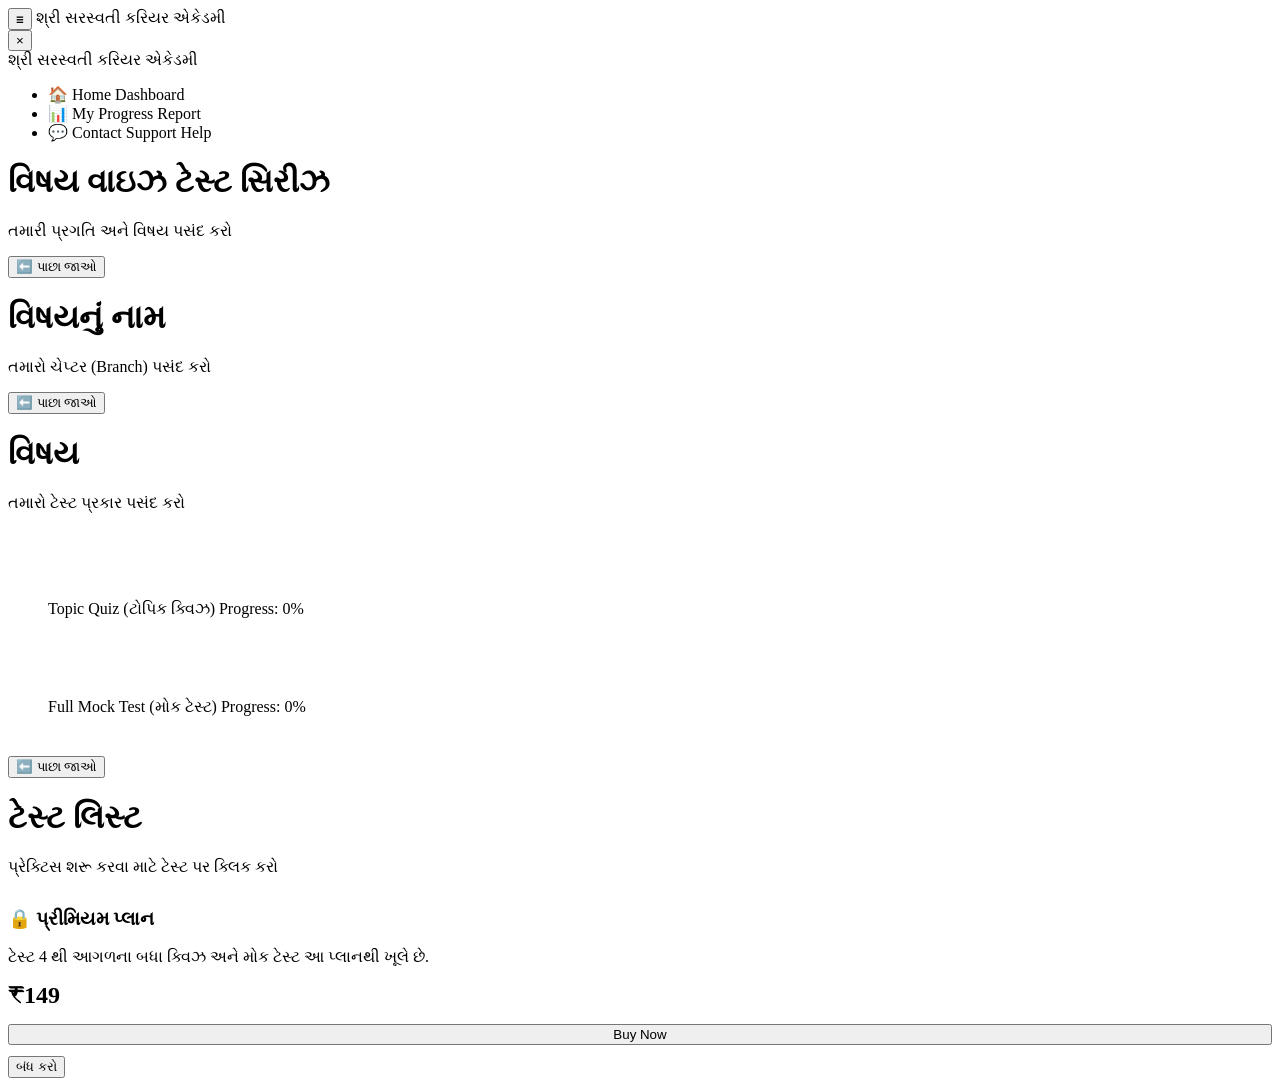
==== index.html @ a3660502 "Add initial index.html for GSRTC Conductor Prep Initial HTML structure for GSRTC Conductor Prep 2026" ====
<!DOCTYPE html>
<html lang="gu">
<head>
    <meta charset="UTF-8">
    <meta name="viewport" content="width=device-width, initial-scale=1.0">
    <title>GSRTC Conductor Prep 2026</title>
    <link rel="preconnect" href="https://fonts.googleapis.com">
    <link rel="preconnect" href="https://fonts.gstatic.com" crossorigin>
    <link href="https://fonts.googleapis.com/css2?family=Fraunces:opsz,wght@9..144,600;9..144,700;9..144,800&family=Hind+Vadodara:wght@400;500;600;700&family=JetBrains+Mono:wght@500;700&display=swap" rel="stylesheet">
    <link rel="stylesheet" href="css/style.css">
</head>
<body>

    <div class="top-navbar">
        <button class="menu-trigger" onclick="toggleSidebar()">☰</button>
        <span>શ્રી સરસ્વતી કરિયર એકેડમી</span>
    </div>

    <div id="sidebar-overlay" class="sidebar-overlay" onclick="toggleSidebar()"></div>
    <div id="sidebar" class="sidebar">
        <button class="sidebar-close" onclick="toggleSidebar()">×</button>
        <div class="sidebar-brand">શ્રી સરસ્વતી કરિયર એકેડમી</div>
        
        <div id="profile-area" class="profile-section">
            </div>

        <ul class="sidebar-menu">
            <li class="sidebar-item active-menu" onclick="changeScreenFromSidebar('screen-subjects')">🏠 Home Dashboard</li>
            <li class="sidebar-item" onclick="alert('તમારો કુલ સ્કોર પ્રોફાઇલ સેક્શનમાં જોઈ શકાય છે.')">📊 My Progress Report</li>
            <li class="sidebar-item" onclick="alert('WhatsApp Help Support: 9999999999')">💬 Contact Support Help</li>
        </ul>
    </div>

    <div id="screen-subjects" class="screen active">
        <header>
            <h1>વિષય વાઇઝ ટેસ્ટ સિરીઝ</h1>
            <p>તમારી પ્રગતિ અને વિષય પસંદ કરો</p>
        </header>
        <div class="grid" id="subjects-container">
            </div>
    </div>
    
    <div id="screen-branches" class="screen">
        <button class="back-btn" onclick="window.history.back()">⬅️ પાછા જાઓ</button>
        <header>
            <h1 id="current-subject-title-branch">વિષયનું નામ</h1>
            <p>તમારો ચેપ્ટર (Branch) પસંદ કરો</p>
        </header>
        <div class="grid" id="branches-container">
            </div>
    </div>
    
    <div id="screen-type-select" class="screen">
        <button class="back-btn" onclick="window.history.back()">⬅️ પાછા જાઓ</button>
        <header>
            <h1 id="current-subject-name">વિષય</h1>
            <p>તમારો ટેસ્ટ પ્રકાર પસંદ કરો</p>
        </header>
        <div class="grid" style="margin-top: 3rem;">
            <div class="card" style="padding: 2.5rem; flex-direction:column; justify-content: center;" onclick="goToQuizList('Quiz')">
                <span>Topic Quiz (ટોપિક ક્વિઝ)</span>
                <span class="sub-perc" id="quiz-type-perc">Progress: 0%</span>
            </div>
            <div class="card" style="padding: 2.5rem; flex-direction:column; justify-content: center;" onclick="goToQuizList('Mock Test')">
                <span>Full Mock Test (મોક ટેસ્ટ)</span>
                <span class="sub-perc" id="mock-type-perc">Progress: 0%</span>
            </div>
        </div>
    </div>

    <div id="screen-quiz-list" class="screen">
        <button class="back-btn" onclick="window.history.back()">⬅️ પાછા જાઓ</button>
        <header>
            <h1 id="current-list-title">ટેસ્ટ લિસ્ટ</h1>
            <p>પ્રેક્ટિસ શરૂ કરવા માટે ટેસ્ટ પર ક્લિક કરો</p>
        </header>
        <div id="dynamic-list-container" style="margin-top: 2rem;"></div>
    </div>

    <div id="paywall-modal" class="modal">
        <div class="modal-content">
            <h3>🔒 પ્રીમિયમ પ્લાન</h3>
            <p>ટેસ્ટ 4 થી આગળના બધા ક્વિઝ અને મોક ટેસ્ટ આ પ્લાનથી ખૂલે છે.</p>
            <h2 style="color:var(--gold); margin: 15px 0;">₹149</h2>
            <button class="btn" style="width: 100%; margin-bottom: 0.7rem;" onclick="simulatePayment()">Buy Now</button>
            <button class="back-btn" onclick="closePaywall()">બંધ કરો</button>
        </div>
    </div>

<script src="js/new_main.js"></script>
</body>
</html>
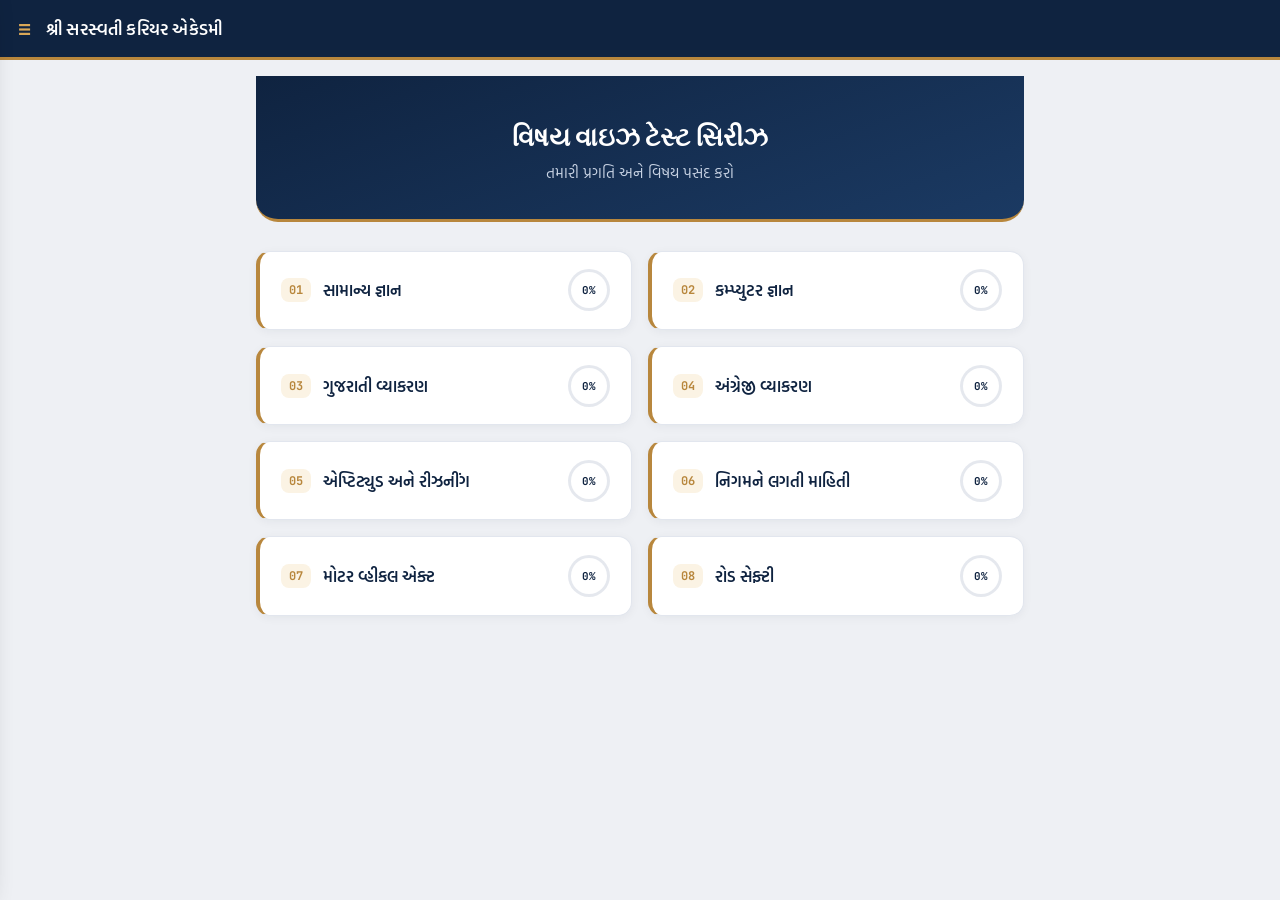
==== commit 6cdca041: "Replace new_main.js script with main.js" ====
--- a/index.html
+++ b/index.html
@@ -87,6 +87,6 @@
         </div>
     </div>
 
-<script src="js/new_main.js"></script>
+<script src="js/main.js"></script>
 </body>
 </html>
--- a/css/style.css
+++ b/css/style.css
@@ -0,0 +1,153 @@
+:root {
+    /* 🎨 TOKEN SYSTEM — "Certificate" palette: deep ink navy + brass gold */
+    --ink: #0f2340;          /* primary navy — header, sidebar, headings */
+    --ink-2: #1b3a63;        /* secondary navy — gradients, hover */
+    --gold: #b8873d;         /* brass accent — achievement, active states */
+    --gold-light: #d9a757;   /* gold gradient highlight */
+    --gold-wash: #fbf3e4;    /* pale gold background wash */
+    --paper: #eef0f4;        /* cool page background (not cream) */
+    --card: #ffffff;
+    --ink-soft: #56637a;     /* secondary text */
+    --line: #e2e6ee;
+    --success: #1f9d6c;
+    --danger: #c7443b;
+    --font-display: 'Fraunces', serif;
+    --font-body: 'Hind Vadodara', 'Segoe UI', sans-serif;
+    --font-mono: 'JetBrains Mono', monospace;
+}
+
+* { box-sizing: border-box; margin: 0; padding: 0; }
+body { font-family: var(--font-body); background-color: var(--paper); color: var(--ink); position: relative; overflow-x: hidden; }
+
+/* HEADER & MENU BAR */
+.top-navbar {
+    background: var(--ink);
+    color: white;
+    padding: 16px 18px;
+    display: flex;
+    align-items: center;
+    gap: 15px;
+    font-family: var(--font-body);
+    font-size: 1.05rem;
+    font-weight: 600;
+    letter-spacing: 0.2px;
+    border-bottom: 3px solid var(--gold);
+}
+.menu-trigger { font-size: 1.4rem; cursor: pointer; background: none; border: none; color: var(--gold-light); line-height: 1; }
+
+header {
+    background: linear-gradient(160deg, var(--ink) 0%, var(--ink-2) 100%);
+    color: white; text-align: center; padding: 2.8rem 1.2rem 2.2rem;
+    border-bottom: 3px solid var(--gold);
+    border-radius: 0 0 22px 22px; margin-bottom: 1.8rem;
+    position: relative;
+}
+header h1 { font-family: var(--font-display); font-weight: 700; font-size: 1.6rem; letter-spacing: 0.2px; }
+header p { color: #c7d2e3; margin-top: 8px; font-size: 0.95rem; }
+
+/* SCREENS SYSTEM */
+.screen { display: none; padding: 1rem; max-width: 800px; margin: 0 auto; }
+.active { display: block; }
+
+/* SUBJECT / BRANCH CARDS */
+.grid { display: grid; grid-template-columns: 1fr; gap: 1rem; margin-top: 1.5rem; }
+@media(min-width: 600px) { .grid { grid-template-columns: 1fr 1fr; } }
+
+.card {
+    background: var(--card); padding: 1.1rem 1.3rem; border-radius: 14px;
+    border: 1px solid var(--line); border-left: 4px solid var(--gold);
+    box-shadow: 0 2px 10px rgba(15, 35, 64, 0.05);
+    cursor: pointer; display: flex; align-items: center; justify-content: space-between;
+    gap: 12px; transition: transform 0.15s ease, box-shadow 0.15s ease;
+}
+.card:hover { transform: translateY(-2px); box-shadow: 0 8px 20px rgba(15, 35, 64, 0.1); }
+.card-left { display: flex; align-items: center; gap: 12px; flex: 1; min-width: 0; }
+.card-num {
+    font-family: var(--font-mono); font-size: 0.75rem; font-weight: 700; color: var(--gold);
+    background: var(--gold-wash); border-radius: 8px; padding: 4px 8px; flex-shrink: 0;
+}
+.card-title { font-weight: 600; font-size: 1rem; color: var(--ink); }
+.card-arrow { color: var(--gold); font-size: 1.1rem; flex-shrink: 0; }
+
+/* Circular progress ring — used for overall / subject progress ("earn your medal") */
+.ring {
+    --pct: 0;
+    width: 42px; height: 42px; border-radius: 50%; flex-shrink: 0;
+    background: conic-gradient(var(--gold) calc(var(--pct) * 3.6deg), #e5e8ee 0deg);
+    display: flex; align-items: center; justify-content: center; padding: 3px;
+}
+.ring-lg { width: 56px; height: 56px; padding: 4px; }
+.ring-inner {
+    width: 100%; height: 100%; border-radius: 50%; background: var(--card);
+    display: flex; align-items: center; justify-content: center;
+    font-family: var(--font-mono); font-weight: 700; color: var(--ink); font-size: 0.68rem;
+}
+.ring-lg .ring-inner { font-size: 0.78rem; }
+
+/* Branch progress — slim bar (chapters are a lighter-weight moment than subjects) */
+.branch-bar-track { width: 100%; height: 6px; border-radius: 4px; background: #e5e8ee; margin-top: 6px; overflow: hidden; }
+.branch-bar-fill { height: 100%; background: linear-gradient(90deg, var(--gold) 0%, var(--gold-light) 100%); border-radius: 4px; }
+.sub-perc { font-size: 0.8rem; color: var(--ink-soft); font-weight: 500; display: inline-block; margin-top: 6px; }
+
+/* LIST ITEMS (quiz numbers) */
+.list-item {
+    background: var(--card); padding: 1rem 1.2rem; margin-bottom: 0.7rem;
+    border-radius: 12px; display: flex; justify-content: space-between; align-items: center;
+    border: 1px solid var(--line); cursor: pointer; font-weight: 500; transition: 0.15s;
+}
+.list-item:hover { border-color: var(--gold); }
+.list-item.locked { color: #94a0b3; background: #f2f3f6; }
+.list-item .score-chip {
+    font-family: var(--font-mono); font-weight: 700; font-size: 0.85rem;
+    color: var(--gold); background: var(--gold-wash); padding: 3px 10px; border-radius: 20px;
+}
+
+/* BUTTONS */
+.btn {
+    background: linear-gradient(135deg, var(--gold-light) 0%, var(--gold) 100%);
+    color: #2a1c04; border: none; padding: 13px 28px; font-family: var(--font-body);
+    font-size: 1rem; font-weight: 700; border-radius: 12px; cursor: pointer;
+    box-shadow: 0 6px 16px rgba(184, 135, 61, 0.28);
+}
+.back-btn { background: none; border: none; color: var(--ink-2); font-weight: 600; cursor: pointer; margin-bottom: 1rem; font-family: var(--font-body); font-size: 0.95rem; }
+
+/* SIDEBAR (DRAWER) */
+.sidebar {
+    position: fixed; top: 0; left: -300px; width: 280px; height: 100%;
+    background-color: var(--ink); color: white; z-index: 2000;
+    transition: 0.3s ease; padding: 20px; box-shadow: 5px 0 25px rgba(0,0,0,0.3);
+    display: flex; flex-direction: column;
+}
+.sidebar.open { left: 0; }
+.sidebar-overlay {
+    position: fixed; top: 0; left: 0; width: 100%; height: 100%;
+    background: rgba(6, 14, 28, 0.55); z-index: 1999; display: none;
+}
+.sidebar-overlay.show { display: block; }
+
+.sidebar-close { align-self: flex-end; background: none; border: none; color: #8b97ad; font-size: 1.5rem; cursor: pointer; }
+.sidebar-brand { font-family: var(--font-display); font-size: 1.3rem; font-weight: 700; letter-spacing: 0.3px; color: var(--gold-light); margin-bottom: 20px; text-align: left; border-bottom: 1px solid #2a3f5f; padding-bottom: 12px; }
+
+/* PROFILE BOX INSIDE SIDEBAR */
+.profile-section { background: #16294a; padding: 14px; border-radius: 14px; display: flex; align-items: center; justify-content: space-between; margin-bottom: 25px; border: 1px solid #26385a; }
+.profile-left { display: flex; align-items: center; gap: 12px; }
+.avatar { width: 40px; height: 40px; background: linear-gradient(135deg, var(--gold-light), var(--gold)); color: #2a1c04; border-radius: 50%; display: flex; align-items: center; justify-content: center; font-weight: 700; font-size: 1.1rem; flex-shrink: 0; }
+.profile-info { text-align: left; }
+.profile-name { font-weight: 600; font-size: 0.92rem; color: #f3f4f6; max-width: 110px; overflow: hidden; text-overflow: ellipsis; white-space: nowrap; }
+.profile-status { font-size: 0.72rem; color: #8b97ad; margin-top: 2px; }
+
+/* SIDEBAR LINKS */
+.sidebar-menu { list-style: none; text-align: left; flex-grow: 1; }
+.sidebar-item { padding: 12px 14px; border-radius: 10px; margin-bottom: 6px; cursor: pointer; display: flex; align-items: center; gap: 12px; color: #9aa5ba; font-weight: 500; font-size: 0.92rem; transition: 0.2s; }
+.sidebar-item:hover, .sidebar-item.active-menu { background: #1e2f4d; color: var(--gold-light); }
+
+/* MODAL / PAYWALL — styled like a certificate ticket */
+.modal { display: none; position: fixed; top: 0; left: 0; width: 100%; height: 100%; background: rgba(6, 14, 28, 0.65); align-items: center; justify-content: center; z-index: 3000; backdrop-filter: blur(3px); }
+.modal-content {
+    background: var(--card); padding: 2rem 1.8rem; border-radius: 18px; text-align: center;
+    max-width: 380px; margin: 1rem; color: var(--ink); position: relative; overflow: hidden;
+    border-top: 4px solid var(--gold);
+}
+.modal-content h3 { font-family: var(--font-display); font-size: 1.25rem; font-weight: 700; }
+.modal-content p { color: var(--ink-soft); font-size: 0.92rem; margin-top: 10px; line-height: 1.5; }
+.modal-content h2 { font-family: var(--font-display); font-size: 2.1rem; }
